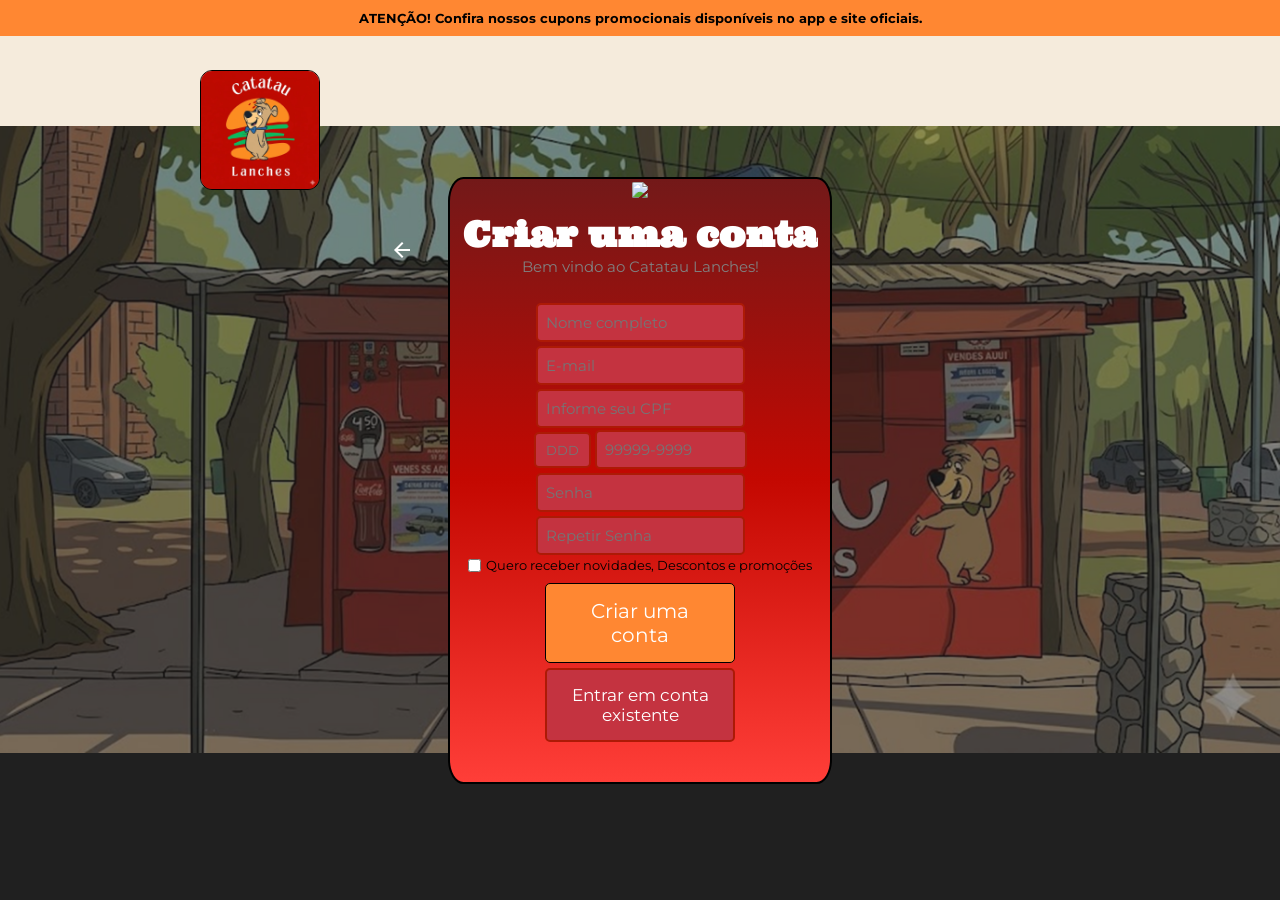
==== cadastro/menu.html @ 43bee40b "pasta img em cada classe (up)" ====
<!DOCTYPE html>
<html lang="pt-BR">

<head>
    <meta charset="UTF-8">
    <meta name="viewport" content="width=device-width, initial-scale=1.0">
    <title>Catatau Lanches</title>
    <link rel="stylesheet" href="./menucs.css">
    <link rel="icon" type="image/png" href="./" alt="favicon do catatau">

    <link rel="preconnect" href="https://fonts.googleapis.com">
    <link rel="preconnect" href="https://fonts.gstatic.com" crossorigin>
    <link href="https://fonts.googleapis.com/icon?family=Material+Icons" rel="stylesheet">
    <link
        href="https://fonts.googleapis.com/css2?family=Montserrat:ital,wght@0,100..900;1,100..900&family=Ultra&display=swap"
        rel="stylesheet">
</head>

<body>
    
    <div class="top-banner">
        ATENÇÃO! Confira nossos cupons promocionais disponíveis no app e site oficiais.
    </div>
    
    <nav class="navbar">
        <div class="nav-container">
            <section class="logonav">
                <img src="img/catatauimg.png">
            </section>
            
            <a 
            href="index.html" class="voltar-menu">
            <i class="material-icons">arrow_back_ios</i>
            <span class="voltar">Voltar</span>
        </a>
        
    </div>
</nav>

<section class="banner-login">
<img src="img/banner-login.png" alt="banner do lugar">
</section>

<section class="quadrado">
    <section class="cadastro">
        <div class="logocadastro">
            <img src="./imagem/catatauimg.png">
        </div>
        <h1 class="primeiro">Criar uma conta</h1>
        
        <div class="segundo">Bem vindo ao Catatau Lanches!</div>
        
        <input type="text" placeholder="Nome completo" title="Digite seu nome completo" class="nome">
        
        <input type="text" placeholder="E-mail" title="catataucliente@gmail.com" class="email">
        
        <input type="text" pattern="[0-9]{3}\.[0-9]{3}\.[0-9]{3}-[0-9]{2}" placeholder="Informe seu CPF"
        title="xxx.xxx.xxx-xx" id="CPF" name="CPF" required />
        
        <div class="container-tel">
            <input type="tel" placeholder="DDD" pattern="[0-9]{2}" class="ddd" title="O DDD deve ter 2 números"
            required>
            
            <input type="tel" class="numero" placeholder="99999-9999" pattern="9[0-9]{4}-[0-9]{4}"
            title="Formato esperado: 99999-9999" required>
        </div>
        
        <input type="password" placeholder="Senha" class="senha">
        
        <input type="password" placeholder="Repetir Senha" class="repetir-senha">
        
        <div class="container-box">
            <input type="checkbox" id="box" name="box">
            <label for="lembrar">Quero receber novidades, Descontos e promoções</label>
        </div>
        <a href class="cadastrar" style="text-decoration: none">Criar uma conta</a>
        <a href="/login/Menu.html" class="existente" style="text-decoration: none">Entrar em conta existente</a>
        
    </section>
</section>
</body>

</html>
---- cadastro/menucs.css ----
::after,
::before {
  box-sizing: border-box;
}

:root {
  --color-catatau-cream: #f5ebdc; 
  --color-catatau-brown: #502314; 
  --color-catatau-orange: #ff8732; 
  --color-vermelhao: #c40700;
}

* {
  box-sizing: border-box;
  margin: 0;
  padding: 0;
  font-family: 'Montserrat', sans-serif;
  /* width: 100%; */
    /* height: 100vh; */
    overflow: hidden; 
}

body {
  background-color: rgb(32, 32, 32);
}

.top-banner {
  background-color: var(--color-catatau-orange);
  color: var(--color-bk-brown);
  text-align: center;
  padding: 10px;
  font-size: 13px;
  font-weight: bold;
}

.navbar {
  display: flex;
  align-items: center;
  justify-content: space-between;
  width: 100%;;
  height: 90px;
  background-color: var(--color-catatau-cream);
}

.logonav img {
  position: absolute;
  top: 70px;
  left: 200px;
  width: 120px;
  cursor: pointer;
  border-radius: 10%;
  border: solid 1px;
  z-index: 15;
}

.banner-login img {
  position: absolute;
  opacity: 0.5;
  margin-top: px;
  width: 100%;
  height: auto;
  z-index: -100;
}

.voltar-menu {
  position: absolute;
  font-size: 25px;
  color: white;
  display: flex;
  justify-content: center;
  text-align: center;
  align-items: center;
  font-weight: 700;
  text-decoration: none;
  padding-top: 4px;
  margin-top: 150px;
  margin-left: 390px;
  z-index: 50;
}

.quadrado {
  display: flex;
  justify-content: center;
  align-items: center;
}

.logocadastro img {
  border-radius: 10%;
  margin-top: 20%;
  width: 120px;
  height: auto;
}

.cadastro {
  background: linear-gradient(#731919, #c40801, #ff3e38);
  display: flex;
  /* justify-content: center; */
  align-items: center;
  flex-direction: column;
  margin: 4%;
  width: 30%;
  border-radius: 4%;
  z-index: 100;
  /* transform: scale(1.1); */
  border: black solid 2px
  
}

.primeiro {
  color: white;
  font-family: "Ultra", serif;
  display: flex;
  text-align: center;
  font-size: 35px;
  margin-top: 10px;
}

.segundo {
  display: flex;
  text-align: center;
  font-size: 15px;
  margin-top: 0px;
  margin-bottom: 25px;
  color: gray;
}

.nome {
  background-color: #c43340;
  font-size: 15px;
  padding: 8px;
  width: 55%;
  color: gray;
  border: 2px solid #ad1a06;
  border-radius: 5px;
  margin: 2px;
}

.email {
  background-color: #c43340;
  font-size: 15px;
  padding: 8px;
  width: 55%;
  color: gray;
  border: 2px solid #ad1a06;
  border-radius: 5px;
  margin: 2px;
}

#CPF {
  background-color: #c43340;
  font-size: 15px;
  padding: 8px;
  width: 55%;
  color: gray;
  border: 2px solid #ad1a06;
  border-radius: 5px;
  margin: 2px;
}

.container-tel {
  width: 100%;
  text-align: center;
  margin-bottom: 2px;
}

.ddd {
  background-color: #c43340;
  /* */
  text-align: center;
  padding: 8px;
  width: 15%;
  color: gray;
  border: 2px solid #ad1a06;
  border-radius: 5px;
  display: inline-block;
}

.numero {
  background-color: #c43340;
  font-size: 15px;
  padding: 8px;
  width: 40%;
  color: gray;
  border: 2px solid #ad1a06;
  border-radius: 5px;
  display: inline-block;
  margin-left: 0px;
}

.senha {
  background-color: #c43340;
  font-size: 15px;
  padding: 8px;
  width: 55%;
  color: gray;
  border: 2px solid #ad1a06;
  border-radius: 5px;
  margin: 2px;
}

.repetir-senha {
  background-color: #c43340;
  font-size: 15px;
  padding: 8px;
  width: 55%;
  color: gray;
  border: 2px solid #ad1a06;
  border-radius: 5px;
  margin: 2px;
}

.container-box {
  display: flex;
  justify-content: left;
  align-items: center;
  font-size: 13px;
  gap: 5px;
  margin-bottom: 10px;
  color: black;
}

#box {
  cursor: pointer;
}

.cadastrar {
  text-align: center;
  background-color: var(--color-catatau-orange);
  font-size: 20px;
  padding: 15px;
  width: 50%;
  height: 100%;
  color: white;
  border: 1px solid black;
  border-radius: 5px;
  margin-bottom: 5px;
}

.existente {
  text-align: center;
  background-color: #c43340;
  font-size: 17px;
  padding: 15px;
  width: 50%;
  height: 100%;
  color: white;
  border: 2px solid #ad1a06;
  border-radius: 5px;
  margin-bottom: 40px;
}
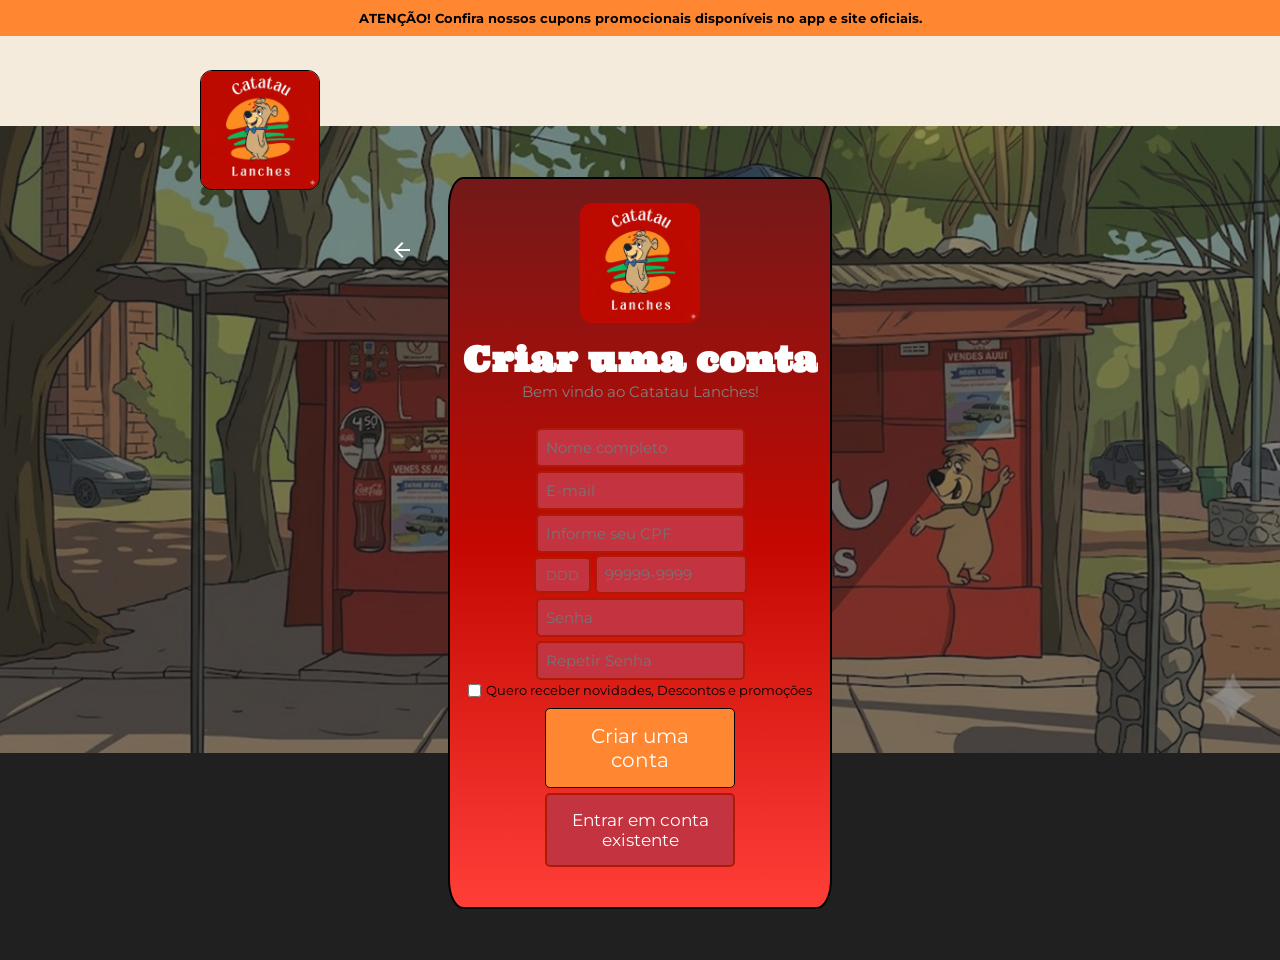
==== commit ae46cb66: "pasta img e ./ colocados" ====
--- a/cadastro/menu.html
+++ b/cadastro/menu.html
@@ -25,7 +25,7 @@
     <nav class="navbar">
         <div class="nav-container">
             <section class="logonav">
-                <img src="img/catatauimg.png">
+                <img src="./img/catatauimg.png">
             </section>
             
             <a 
@@ -38,13 +38,13 @@
 </nav>
 
 <section class="banner-login">
-<img src="img/banner-login.png" alt="banner do lugar">
+<img src="./img/banner-login.png" alt="banner do lugar">
 </section>
 
 <section class="quadrado">
     <section class="cadastro">
         <div class="logocadastro">
-            <img src="./imagem/catatauimg.png">
+            <img src="./img/catatauimg.png">
         </div>
         <h1 class="primeiro">Criar uma conta</h1>
         
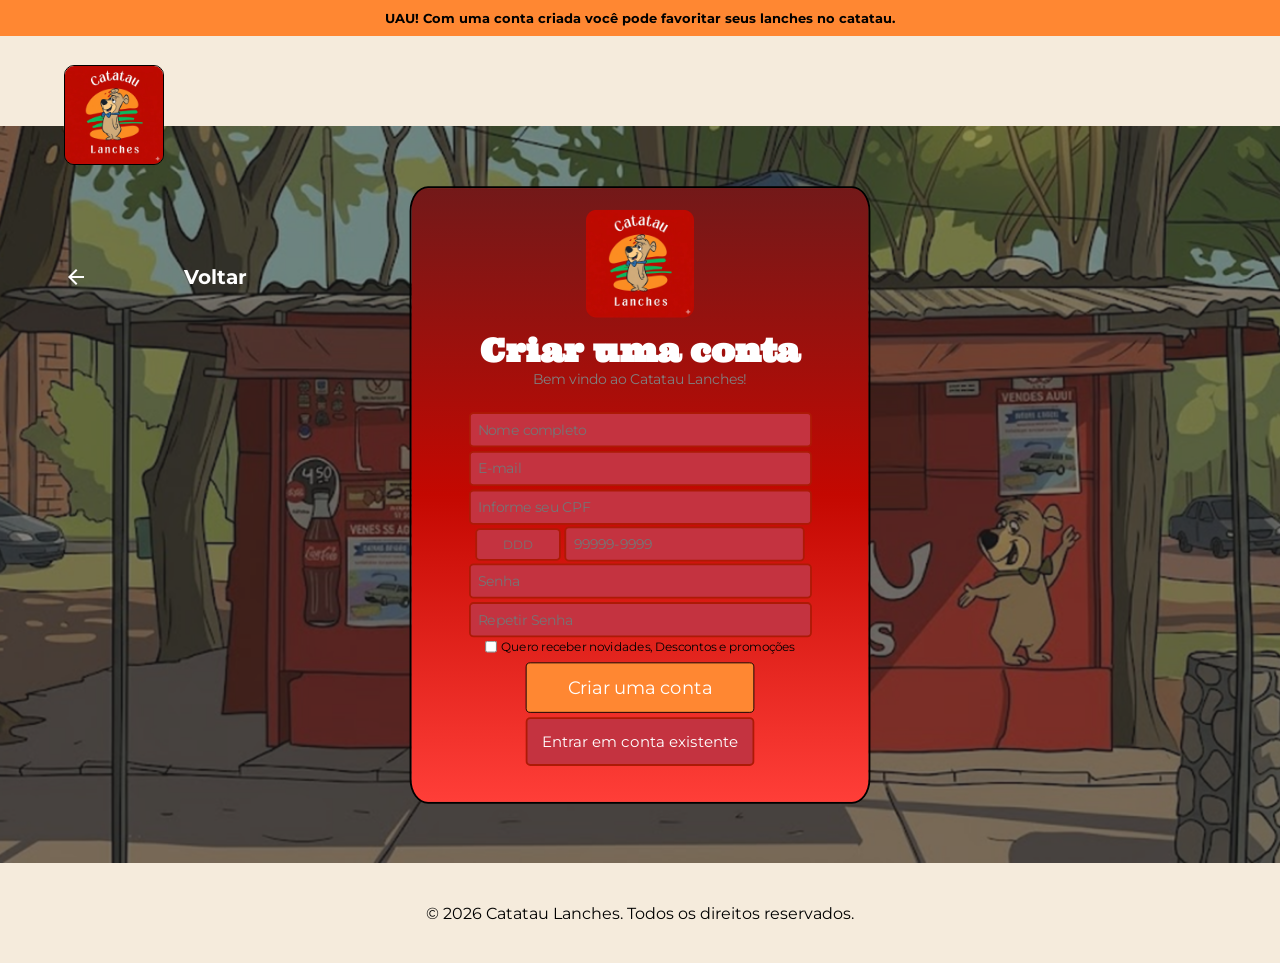
==== commit 525f3da6: "login e cadastro arrumado" ====
--- a/cadastro/menu.html
+++ b/cadastro/menu.html
@@ -19,7 +19,7 @@
 <body>
     
     <div class="top-banner">
-        ATENÇÃO! Confira nossos cupons promocionais disponíveis no app e site oficiais.
+        UAU! Com uma conta criada você pode favoritar seus lanches no catatau.
     </div>
     
     <nav class="navbar">
@@ -29,7 +29,7 @@
             </section>
             
             <a 
-            href="index.html" class="voltar-menu">
+            href="/index.html" class="voltar-menu">
             <i class="material-icons">arrow_back_ios</i>
             <span class="voltar">Voltar</span>
         </a>
@@ -37,9 +37,9 @@
     </div>
 </nav>
 
-<section class="banner-login">
+<!-- <section class="banner-login">
 <img src="./img/banner-login.png" alt="banner do lugar">
-</section>
+</section> -->
 
 <section class="quadrado">
     <section class="cadastro">
@@ -51,7 +51,7 @@
         <div class="segundo">Bem vindo ao Catatau Lanches!</div>
         
         <input type="text" placeholder="Nome completo" title="Digite seu nome completo" class="nome">
-        
+    
         <input type="text" placeholder="E-mail" title="catataucliente@gmail.com" class="email">
         
         <input type="text" pattern="[0-9]{3}\.[0-9]{3}\.[0-9]{3}-[0-9]{2}" placeholder="Informe seu CPF"
@@ -78,6 +78,7 @@
         
     </section>
 </section>
+<footer><p>&copy; 2026 Catatau Lanches. Todos os direitos reservados.</p></footer>
 </body>
 
 </html>
--- a/cadastro/menucs.css
+++ b/cadastro/menucs.css
@@ -17,7 +17,7 @@
   font-family: 'Montserrat', sans-serif;
   /* width: 100%; */
     /* height: 100vh; */
-    overflow: hidden; 
+    /* overflow: hidden;  */
 }
 
 body {
@@ -53,14 +53,14 @@
   z-index: 15;
 }
 
-.banner-login img {
+/* .banner-login img {
   position: absolute;
   opacity: 0.5;
   margin-top: px;
   width: 100%;
   height: auto;
   z-index: -100;
-}
+} */
 
 .voltar-menu {
   position: absolute;
@@ -82,6 +82,27 @@
   display: flex;
   justify-content: center;
   align-items: center;
+  flex: 1;
+  min-height: calc(100vh - 190px); /* Ocupa a tela inteira descontando o topo e o footer */
+  width: 100%;
+  position: relative;
+}
+
+.quadrado::before{
+    content: "";
+    position: absolute;
+    width: 100%;
+    height: 100%;
+    
+    /* Configurações da sua imagem */
+    background-image: url('./img/banner-login.png');
+    background-size: cover;
+    background-position: center;
+    background-repeat: no-repeat;
+    
+
+    opacity: 0.5; 
+    z-index: 1;
 }
 
 .logocadastro img {
@@ -101,7 +122,7 @@
   width: 30%;
   border-radius: 4%;
   z-index: 100;
-  /* transform: scale(1.1); */
+  transform: scale(0.8);
   border: black solid 2px
   
 }
@@ -129,7 +150,7 @@
   font-size: 15px;
   padding: 8px;
   width: 55%;
-  color: gray;
+  /* color: white; */
   border: 2px solid #ad1a06;
   border-radius: 5px;
   margin: 2px;
@@ -140,7 +161,7 @@
   font-size: 15px;
   padding: 8px;
   width: 55%;
-  color: gray;
+  color: white;
   border: 2px solid #ad1a06;
   border-radius: 5px;
   margin: 2px;
@@ -247,4 +268,108 @@
   border: 2px solid #ad1a06;
   border-radius: 5px;
   margin-bottom: 40px;
+}
+
+footer{
+  display: flex;
+  align-items: center;
+  justify-content: center;
+  width: 100%;;
+  height: 100px;
+  background-color: var(--color-catatau-cream);
+}
+
+/* Media query para telas de 1024px de largura ou menos */
+@media (max-width: 1500px) {
+  /* 1. Ajusta o logo do topo para não ficar perdido na esquerda */
+    .logonav img {
+        left: 5%;          /* Troca os 200px fixos por porcentagem */
+        top: 65px;
+        width: 100px;      /* Reduz um pouquinho o tamanho para combinar */
+    }
+
+    /* 2. Corrige o botão voltar para ele não bater no formulário */
+    .voltar-menu {
+        margin-left: 0;    /* Zera a margem fixa que jogava ele pra direita */
+        left: 5%;          /* Alinha ele na esquerda junto com o logo */
+        margin-top: 180px; /* Ajusta a altura dele para ficar abaixo do logo */
+        font-size: 20px;   /* Diminui um pouco a fonte */
+    }
+
+    /* 3. Ajusta a largura do formulário de cadastro */
+    .cadastro {
+        width: 40%;        /* Aumenta a largura (era 30%) para os inputs não esmagarem em telas menores */
+        transform: scale(0.9); /* Um ajuste leve na escala para caber na altura */
+        margin: 2%;
+    }
+
+    /* 4. Aumenta a largura dos campos internos para melhorar a digitação */
+    .nome, .email, #CPF, .senha, .repetir-senha {
+        width: 75%;        /* Deixa os inputs um pouco mais largos e confortáveis */
+    }
+
+    .container-tel {
+        width: 75%;        /* Ajusta o container do telefone também */
+        margin: 0 auto;
+    }
+    
+    .ddd { width: 25%; }
+    .numero { width: 70%; }
+}
+
+@media (max-width: 1500px) {
+/* Media query para telas de 900px de largura ou menos (Tablets e telas compactas) */
+@media (max-width: 900px) {
+    
+    /* 1. Remove o position absolute e centraliza a Navbar */
+    .navbar {
+        height: auto;
+        padding: 15px 0;
+    }
+
+    .nav-container {
+        display: flex;
+        flex-direction: column; /* Empilha o logo e o voltar verticalmente */
+        align-items: center;
+        gap: 10px;
+        width: 100%;
+    }
+
+    /* 2. Reseta as posições fixas do Logo para ele ficar centralizado no topo */
+    .logonav img {
+        position: static; /* Sai do modo "fantasma" absoluto */
+        width: 90px;
+        margin: 0 auto;
+        display: block;
+    }
+
+    /* 3. Transforma o botão voltar em um link centralizado comum abaixo do logo */
+    .voltar-menu {
+        display: none;
+        position: static; /* Também sai do absoluto */
+        margin: 10px 0 0 0; /* Zera os margins antigos */
+        font-size: 18px;
+    }
+
+    /* 4. Alarga o formulário de cadastro para ocupar melhor o espaço da tela */
+    .cadastro {
+        width: 85%; /* Aumenta para 70% para os campos ficarem bem visíveis */
+        transform: scale(0.80); /* Quase o tamanho original, sem esmagar */
+        margin: 4% auto;
+    }
+
+    /* 5. Inputs quase totais para facilitar o toque/digitação */
+    .nome, .email, #CPF, .senha, .repetir-senha {
+        width: 82%; 
+    }
+
+    .container-tel {
+        width: 85%;
+    }
+
+    /* Ajuste fino dos botões laranjas lá embaixo para não ficarem gigantes */
+    .cadastrar, .existente {
+        width: 70%;
+    }
+}
 }
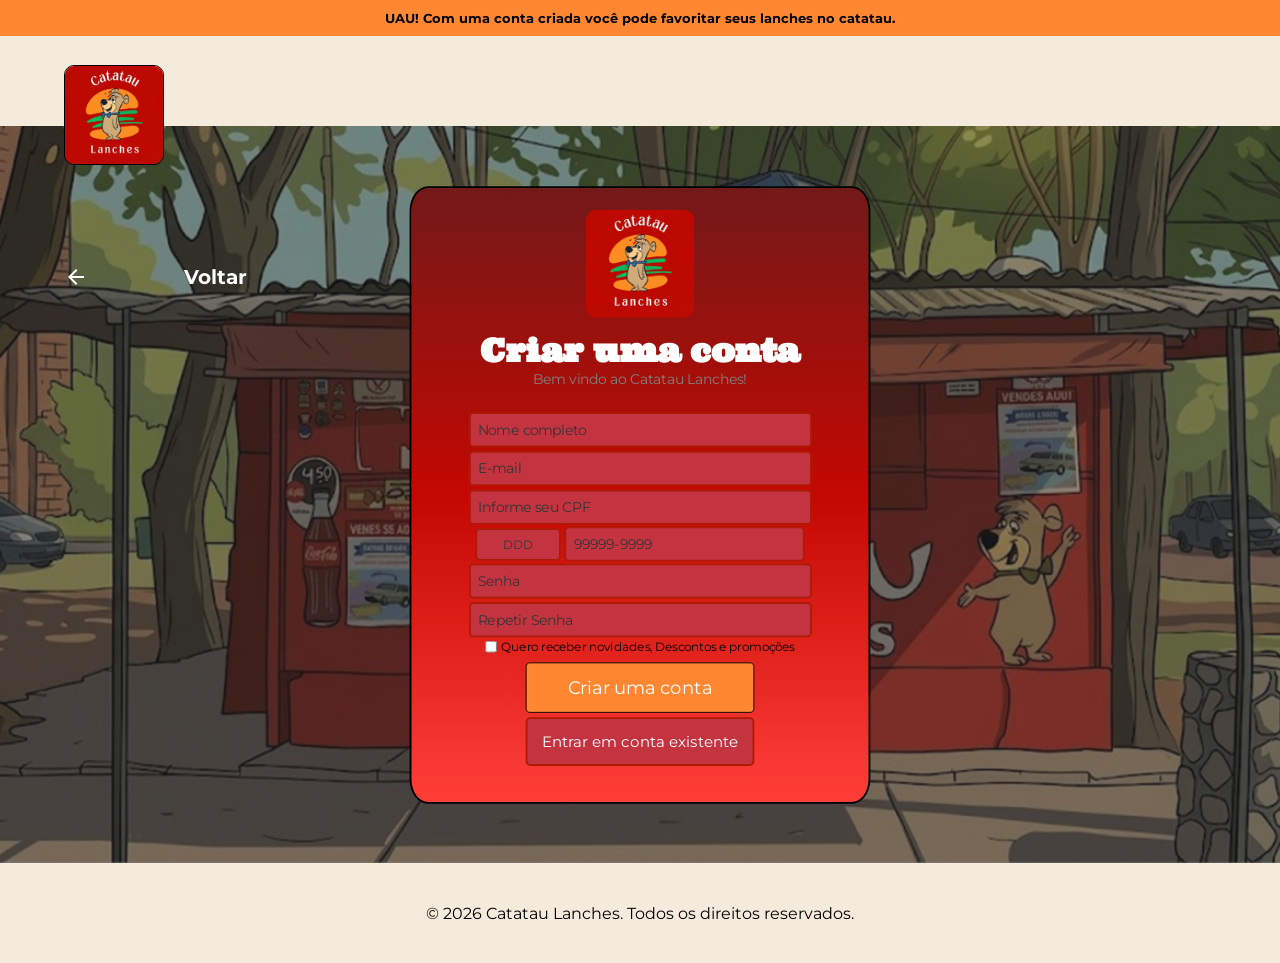
==== commit 08b2399a: "arrumando finais de login e cadastro" ====
--- a/cadastro/menu.html
+++ b/cadastro/menu.html
@@ -44,7 +44,9 @@
 <section class="quadrado">
     <section class="cadastro">
         <div class="logocadastro">
-            <img src="./img/catatauimg.png">
+            <a href="/index.html">
+                <img src="./img/catatauimg.png">
+            </a>
         </div>
         <h1 class="primeiro">Criar uma conta</h1>
         
--- a/cadastro/menucs.css
+++ b/cadastro/menucs.css
@@ -150,10 +150,13 @@
   font-size: 15px;
   padding: 8px;
   width: 55%;
-  /* color: white; */
-  border: 2px solid #ad1a06;
-  border-radius: 5px;
-  margin: 2px;
+  color: white;
+  border: 2px solid #ad1a06;
+  border-radius: 5px;
+  margin: 2px;
+}
+.nome::placeholder{
+  color: rgb(53, 53, 53);
 }
 
 .email {
@@ -166,6 +169,10 @@
   border-radius: 5px;
   margin: 2px;
 }
+.email::placeholder{
+    color: rgb(53, 53, 53);
+}
+
 
 #CPF {
   background-color: #c43340;
@@ -176,6 +183,9 @@
   border: 2px solid #ad1a06;
   border-radius: 5px;
   margin: 2px;
+}
+#CPF::placeholder{
+    color: rgb(53, 53, 53);
 }
 
 .container-tel {
@@ -190,10 +200,13 @@
   text-align: center;
   padding: 8px;
   width: 15%;
-  color: gray;
+  color: white;
   border: 2px solid #ad1a06;
   border-radius: 5px;
   display: inline-block;
+}
+.ddd::placeholder{
+    color: rgb(53, 53, 53);
 }
 
 .numero {
@@ -207,6 +220,9 @@
   display: inline-block;
   margin-left: 0px;
 }
+.numero::placeholder{
+    color: rgb(53, 53, 53);
+}
 
 .senha {
   background-color: #c43340;
@@ -218,6 +234,10 @@
   border-radius: 5px;
   margin: 2px;
 }
+.senha::placeholder{
+    color: rgb(53, 53, 53);
+}
+
 
 .repetir-senha {
   background-color: #c43340;
@@ -228,6 +248,9 @@
   border: 2px solid #ad1a06;
   border-radius: 5px;
   margin: 2px;
+}
+.repetir-senha::placeholder{
+    color: rgb(53, 53, 53);
 }
 
 .container-box {
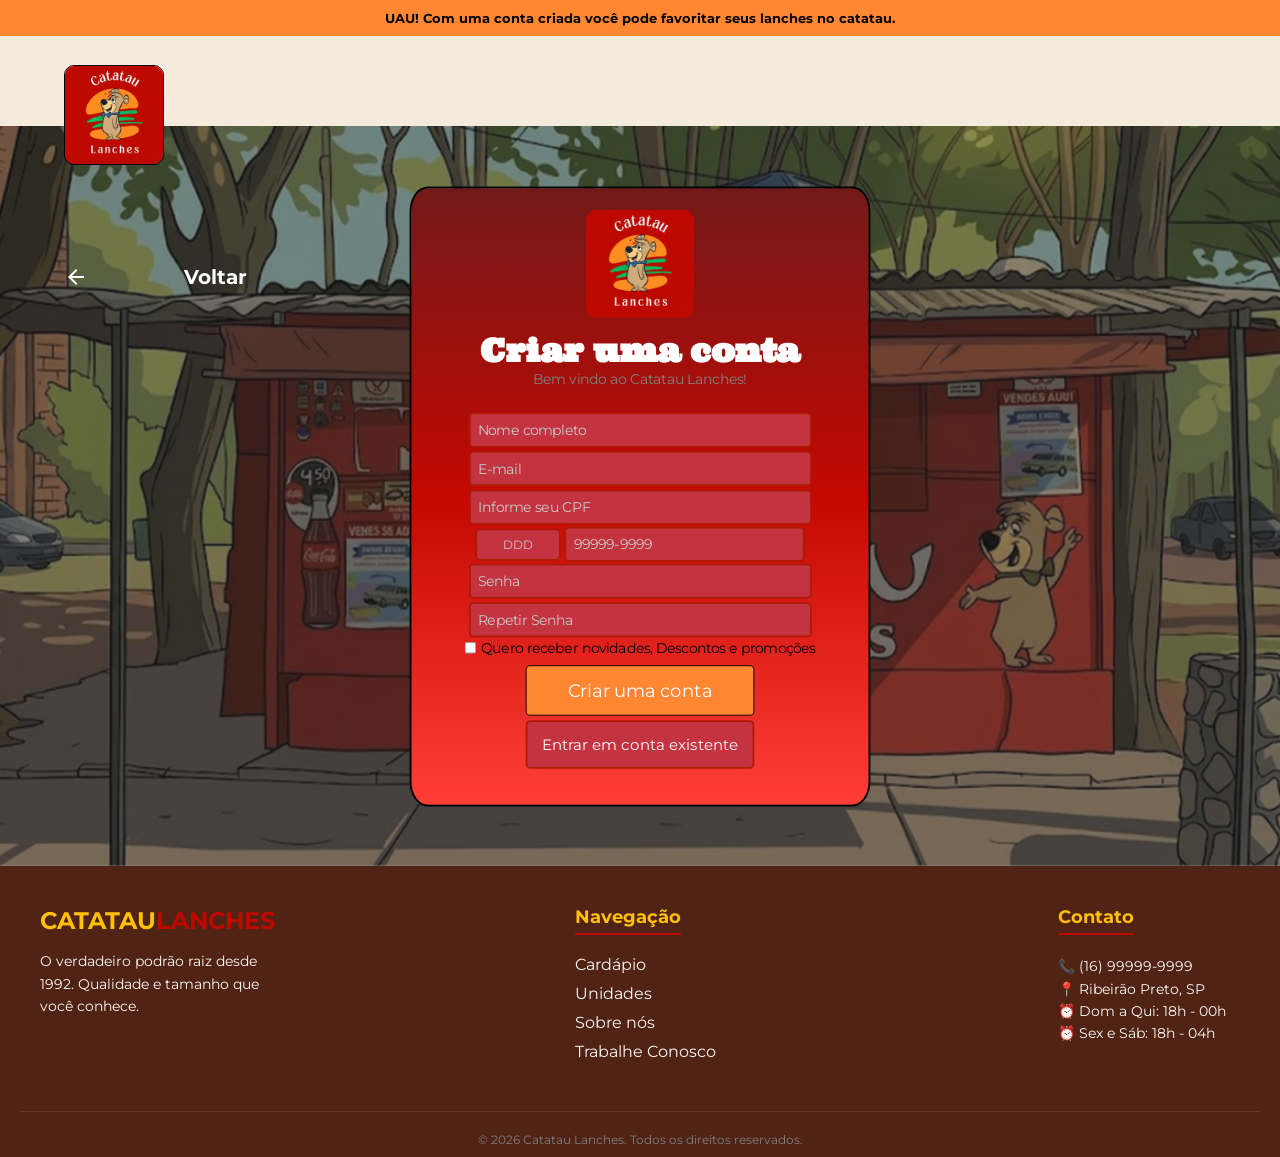
==== commit f26ee46d: "Últimas páginas e detalhes" ====
--- a/cadastro/menu.html
+++ b/cadastro/menu.html
@@ -29,17 +29,12 @@
             </section>
             
             <a 
-            href="/index.html" class="voltar-menu">
-            <i class="material-icons">arrow_back_ios</i>
-            <span class="voltar">Voltar</span>
-        </a>
-        
-    </div>
+                href="/index.html" class="voltar-menu">
+                <i class="material-icons">arrow_back_ios</i>
+                <span class="voltar">Voltar</span>
+            </a>
+        </div>
 </nav>
-
-<!-- <section class="banner-login">
-<img src="./img/banner-login.png" alt="banner do lugar">
-</section> -->
 
 <section class="quadrado">
     <section class="cadastro">
@@ -80,7 +75,36 @@
         
     </section>
 </section>
-<footer><p>&copy; 2026 Catatau Lanches. Todos os direitos reservados.</p></footer>
+    <footer class="main-footer">
+            <div class="footer-container">
+                <div class="footer-col">
+                    <h2 class="footer-logo">Catatau<span>Lanches</span></h2>
+                    <p>O verdadeiro podrão raiz desde 1992. Qualidade e tamanho que você conhece.</p>
+                </div>
+
+                <div class="footer-col">
+                    <h3>Navegação</h3>
+                    <ul>
+                        <li><a href="/cardapio/lanches.html">Cardápio</a></li>
+                        <li><a target="_blank" href="https://www.google.com/maps/place/Catatau+Lanches/@-21.1724811,-47.7973029,17z/data=!3m1!4b1!4m6!3m5!1s0x94b9bf0415c9171f:0xfafb21436bf0c0ac!8m2!3d-21.1724811!4d-47.7973029!16s%2Fg%2F1tgcs_33?entry=ttu&g_ep=EgoyMDI2MDUyNy4wIKXMDSoASAFQAw%3D%3D">Unidades</a></li>
+                        <li><a href="/menu/sobre-nos.html">Sobre nós</a></li>
+                        <li><a href="#">Trabalhe Conosco</a></li>
+                    </ul>
+                </div>
+
+            <div class="footer-col">
+                <h3>Contato</h3>
+                <p>📞 (16) 99999-9999</p>
+                <p>📍 Ribeirão Preto, SP</p>
+                <p>⏰ Dom a Qui: 18h - 00h</p>
+                <p>⏰ Sex e Sáb: 18h - 04h</p>
+            </div>
+        </div>
+
+        <div class="footer-bottom">
+            <p>&copy; 2026 Catatau Lanches. Todos os direitos reservados.</p>
+        </div>
+    </footer>
 </body>
 
 </html>
--- a/cadastro/menucs.css
+++ b/cadastro/menucs.css
@@ -52,15 +52,6 @@
   border: solid 1px;
   z-index: 15;
 }
-
-/* .banner-login img {
-  position: absolute;
-  opacity: 0.5;
-  margin-top: px;
-  width: 100%;
-  height: auto;
-  z-index: -100;
-} */
 
 .voltar-menu {
   position: absolute;
@@ -124,7 +115,7 @@
   z-index: 100;
   transform: scale(0.8);
   border: black solid 2px
-  
+
 }
 
 .primeiro {
@@ -146,17 +137,18 @@
 }
 
 .nome {
+  color: white;
   background-color: #c43340;
   font-size: 15px;
   padding: 8px;
   width: 55%;
-  color: white;
   border: 2px solid #ad1a06;
   border-radius: 5px;
   margin: 2px;
 }
+
 .nome::placeholder{
-  color: rgb(53, 53, 53);
+  color: rgb(202, 202, 202);
 }
 
 .email {
@@ -169,10 +161,10 @@
   border-radius: 5px;
   margin: 2px;
 }
+
 .email::placeholder{
-    color: rgb(53, 53, 53);
-}
-
+  color: rgb(202, 202, 202);
+}
 
 #CPF {
   background-color: #c43340;
@@ -185,7 +177,7 @@
   margin: 2px;
 }
 #CPF::placeholder{
-    color: rgb(53, 53, 53);
+  color: rgb(202, 202, 202);
 }
 
 .container-tel {
@@ -206,7 +198,7 @@
   display: inline-block;
 }
 .ddd::placeholder{
-    color: rgb(53, 53, 53);
+  color: rgb(202, 202, 202);
 }
 
 .numero {
@@ -221,7 +213,7 @@
   margin-left: 0px;
 }
 .numero::placeholder{
-    color: rgb(53, 53, 53);
+  color: rgb(202, 202, 202);
 }
 
 .senha {
@@ -235,7 +227,7 @@
   margin: 2px;
 }
 .senha::placeholder{
-    color: rgb(53, 53, 53);
+  color: rgb(202, 202, 202);
 }
 
 
@@ -250,14 +242,14 @@
   margin: 2px;
 }
 .repetir-senha::placeholder{
-    color: rgb(53, 53, 53);
+  color: rgb(202, 202, 202);
 }
 
 .container-box {
   display: flex;
   justify-content: left;
   align-items: center;
-  font-size: 13px;
+  font-size: 15px;
   gap: 5px;
   margin-bottom: 10px;
   color: black;
@@ -293,13 +285,80 @@
   margin-bottom: 40px;
 }
 
-footer{
-  display: flex;
-  align-items: center;
-  justify-content: center;
-  width: 100%;;
-  height: 100px;
-  background-color: var(--color-catatau-cream);
+.main-footer {
+    background-color: #502314; /* Marrom escuro para contrastar com o vermelho do site */
+    color: white;
+    padding: 40px 20px 10px 20px;
+    font-family: Arial, sans-serif;
+}
+
+.footer-container {
+    max-width: 1200px;
+    margin: 0 auto;
+    display: flex;
+    flex-wrap: wrap;
+    justify-content: space-between;
+    gap: 300px;
+}
+
+.footer-col {
+    flex: 1;
+}
+
+.footer-logo {
+    font-size: 24px;
+    color: #ffc107; /* Amarelo para destacar o nome */
+    margin-bottom: 15px;
+    text-transform: uppercase;
+}
+
+.footer-logo span {
+    color: #bc0a00; /* Vermelho Catatau */
+}
+
+.footer-col h3 {
+    color: #ffc107;
+    margin-bottom: 20px;
+    font-size: 18px;
+    border-bottom: 2px solid #bc0a00;
+    display: inline-block;
+    padding-bottom: 5px;
+}
+
+.footer-col ul {
+    list-style: none;
+    /* padding: 0; */
+}
+
+.footer-col ul li {
+    margin-bottom: 10px;
+}
+
+.footer-col ul li a {
+    color: #fcf8f3;
+    text-decoration: none;
+    transition: 0.3s;
+}
+
+.footer-col ul li a:hover {
+    color: #ffc107;
+    padding-left: 5px;
+}
+
+.footer-col p {
+    font-size: 14px;
+    line-height: 1.6;
+    color: #fcf8f3;
+}
+
+/* Barra de Direitos Autorais */
+.footer-bottom {
+    text-align: center;
+    margin-top: 40px;
+    padding-top: 20px;
+    border-top: 1px solid rgba(255, 255, 255, 0.1);
+    font-size: 12px;
+    color: gray;
 }
 
 /* Media query para telas de 1024px de largura ou menos */
@@ -340,8 +399,6 @@
     .numero { width: 70%; }
 }
 
-@media (max-width: 1500px) {
-/* Media query para telas de 900px de largura ou menos (Tablets e telas compactas) */
 @media (max-width: 900px) {
     
     /* 1. Remove o position absolute e centraliza a Navbar */
@@ -394,5 +451,27 @@
     .cadastrar, .existente {
         width: 70%;
     }
-}
-}+
+
+            /* FOOTER */
+   .footer-container {
+        flex-direction: column;
+        text-align: center;
+        gap: 15px; /* Diminui o espaço geral entre as colunas */
+    }
+
+    .footer-col {
+        flex: none; /* Impede que a coluna tente esticar para preencher espaço vertical */
+        width: 100%;
+        margin-bottom: 10px; /* Controla o espaço entre uma seção e outra */
+    }
+
+    .footer-col h3 {
+        display: block;
+        margin: 0 auto 10px auto; /* Reduz o espaço abaixo do título */
+    }
+    
+    .main-footer {
+        padding: 20px 20px 10px 20px; /* Reduz o espaçamento interno do footer no topo */
+    }
+}
